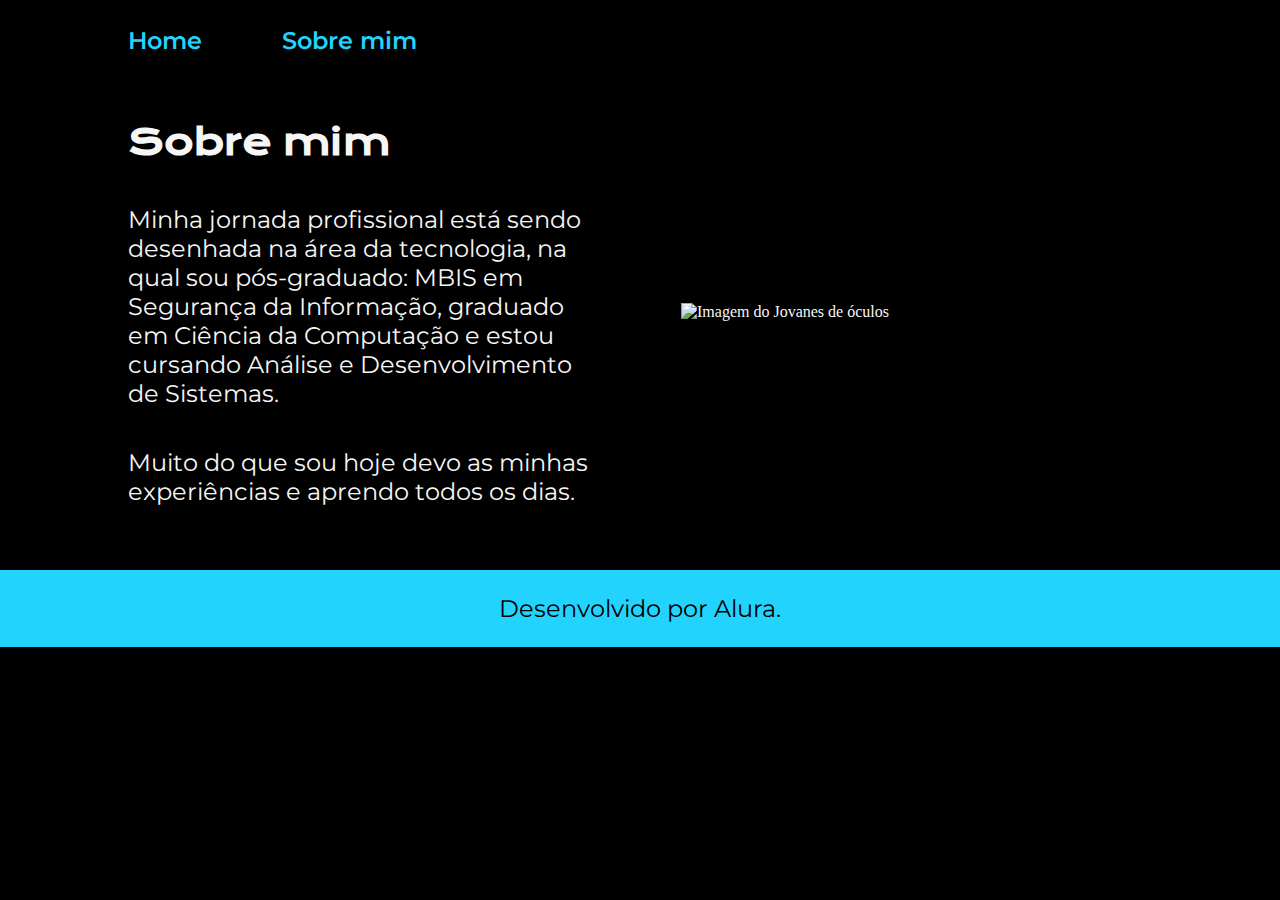
==== about.html @ 5d1c2393 "Subindo o projeto" ====
<!DOCTYPE html>
<html lang="pt-br">
<head>
    <meta charset="UTF-8">
    <meta http-equiv="X-UA-Compatible" content="IE=edge">
    <meta name="viewport" content="width=device-width, initial-scale=1.0">
    <title>Sobre min</title>
    <link rel="stylesheet" href="./style/style.css">
</head>
<body>
    <header class="cabecalho">
        <nav class="cabecalho__menu">
            <a class="cabecalho__menu__link" href="index.html">Home</a>
            <a class="cabecalho__menu__link" href="about.html">Sobre mim</a>
        </nav>
    </header>
    
    <main class="apresentacao">
        <section class="apresentacao__conteudo">
            <h1 class="apresentacao__conteudo__titulo">Sobre mim</h1>
            <p class="apresentacao__conteudo__texto">Minha jornada profissional está sendo desenhada na área da tecnologia, na qual sou pós-graduado: MBIS em Segurança da Informação, graduado em Ciência da Computação e estou cursando Análise e Desenvolvimento de Sistemas.</p>

            <p class="apresentacao__conteudo__texto">Muito do que sou hoje devo as minhas experiências e aprendo todos os dias.</p>

        </section>
        <img class="apresentacao__imagem" src="./assets/imagem.png" alt="Imagem do Jovanes de óculos">
    </main> 

    <footer class="rodape">Desenvolvido por Alura.</footer>
</body>
</html>
---- style/style.css ----
@import url('https://fonts.googleapis.com/css2?family=Krona+One&family=Montserrat:wght@400;600&display=swap');


:root{
    --cor-primaria: #000000;
    --cor-secundaria: #f6f6f6;
    --cor-terciaria: #22D4FD;
    --cor-hover: #272727;

    --fonte-primaria: 'Krona One', sans-serif;
    --fonte-secundaria: 'Montserrat', sans-serif;
}

*{
    margin: 0;
    padding: 0;
}
body{
    box-sizing: border-box;
    background-color: var(--cor-primaria);
    color: var(--cor-secundaria);
}

.cabecalho{
    padding: 2% 0% 0% 10%;
}

.cabecalho__menu{
    display: flex;
    gap: 80px;
}

.cabecalho__menu__link{
    color: var(--cor-terciaria);
    font-family: var(--fonte-secundaria);
    font-weight: 600;
    font-size: 1.5rem;
    text-decoration: none;
}

.apresentacao {
    padding: 5% 10%;
    display: flex;
    align-items: center;
    gap: 82px;
    justify-content: space-between;
}

.apresentacao__conteudo{
    width: 50%;
    display: flex;
    flex-direction: column;
    gap: 40px;
}

.apresentacao__conteudo__titulo{
    font-size: 2.25rem;
    font-family: var(--fonte-primaria);
}

.titulo-destaque{
    color: var(--cor-terciaria);
}

.apresentacao__conteudo__texto{
    font-size: 1.5rem;
    font-family: var(--fonte-secundaria);
}


.apresentacao__links{
    display: flex;
    flex-direction: column;
    align-items: center;
    gap: 32px;
    justify-content: space-between;
}

.apresentacao__links__subtitulo{
    font-family: var(--fonte-primaria);
    font-weight: 400;
    font-size: 1.5rem;
}

.apresentacao__links__navegacao{
    display: flex;
    justify-content: center;
    gap: 16px;
    border-radius: 8px;
    text-align: center;
    width: 50%;
    font-size: 1.5rem;
    padding: 21.5px 0;
    border: 2px solid var(--cor-terciaria);
    color: var(--cor-secundaria);
    text-decoration: none;
    font-family: var(--fonte-secundaria);
    font-weight: 600;
}

.apresentacao__links__link:hover {
    background-color: var(--cor-hover);
}

.apresentacao__imagem{
    width: 50%;
}

.rodape {
    background-color: var(--cor-terciaria);
    color: var(--cor-primaria);
    text-align: center;
    font-family: var(--fonte-secundaria);
    font-size: 1.5rem;
    font-weight: 400;
    padding: 24px;
}

@media (max-width: 1200px){
    .cabecalho{
        padding: 10%;
    }
    .cabecalho__menu{
        justify-content: center;
    }
    .apresentacao{
        flex-direction: column-reverse;
        padding: 5%;
    }
    
    .apresentacao__conteudo{
        width: auto;
    }
   
}
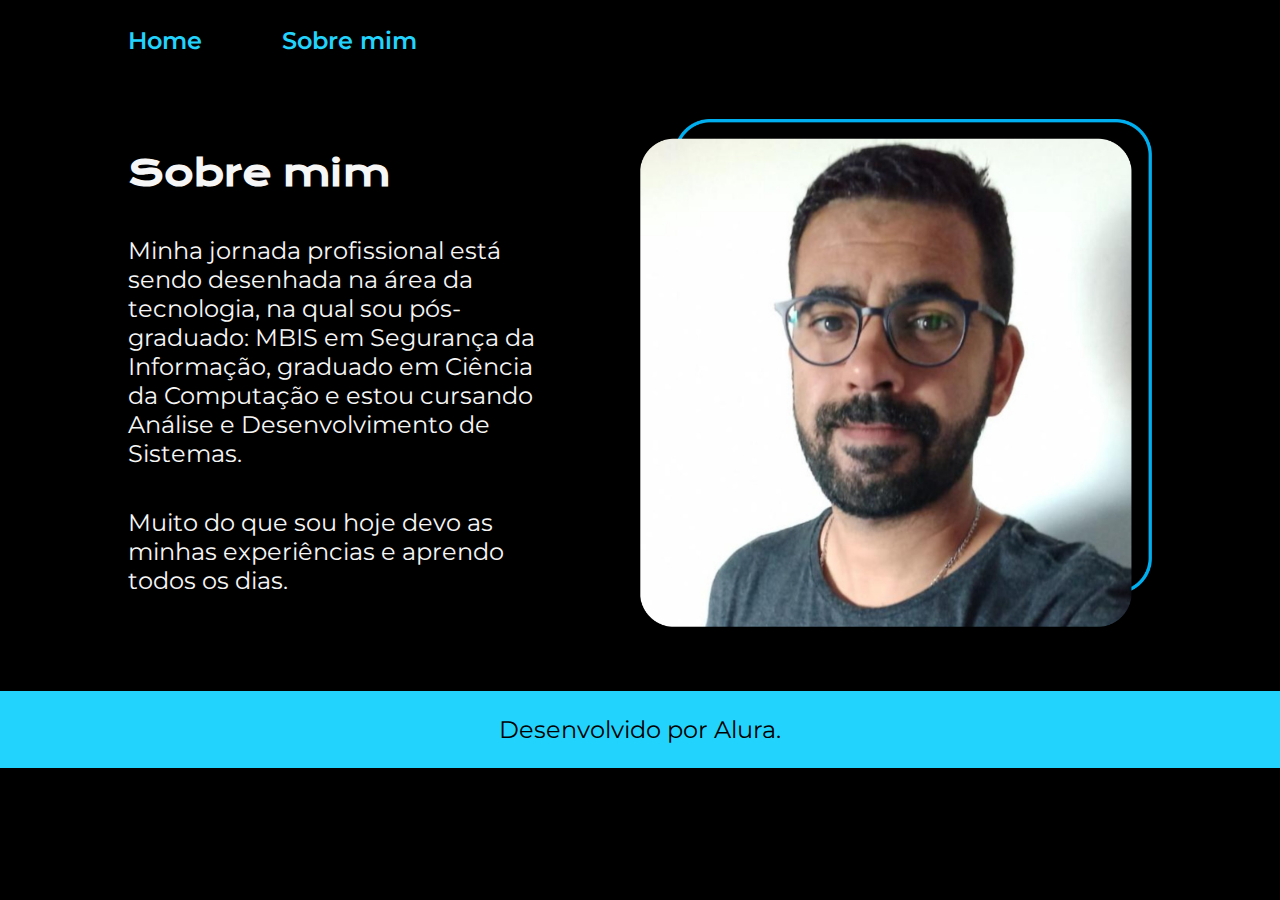
==== commit 4b7a0e1b: "incluindo a imagem" ====
--- a/about.html
+++ b/about.html
@@ -23,7 +23,7 @@
             <p class="apresentacao__conteudo__texto">Muito do que sou hoje devo as minhas experiências e aprendo todos os dias.</p>
 
         </section>
-        <img class="apresentacao__imagem" src="./assets/imagem.png" alt="Imagem do Jovanes de óculos">
+        <img class="apresentacao__imagem" src="./assets/Imagem.png" alt="Imagem do Jovanes de óculos">
     </main> 
 
     <footer class="rodape">Desenvolvido por Alura.</footer>
